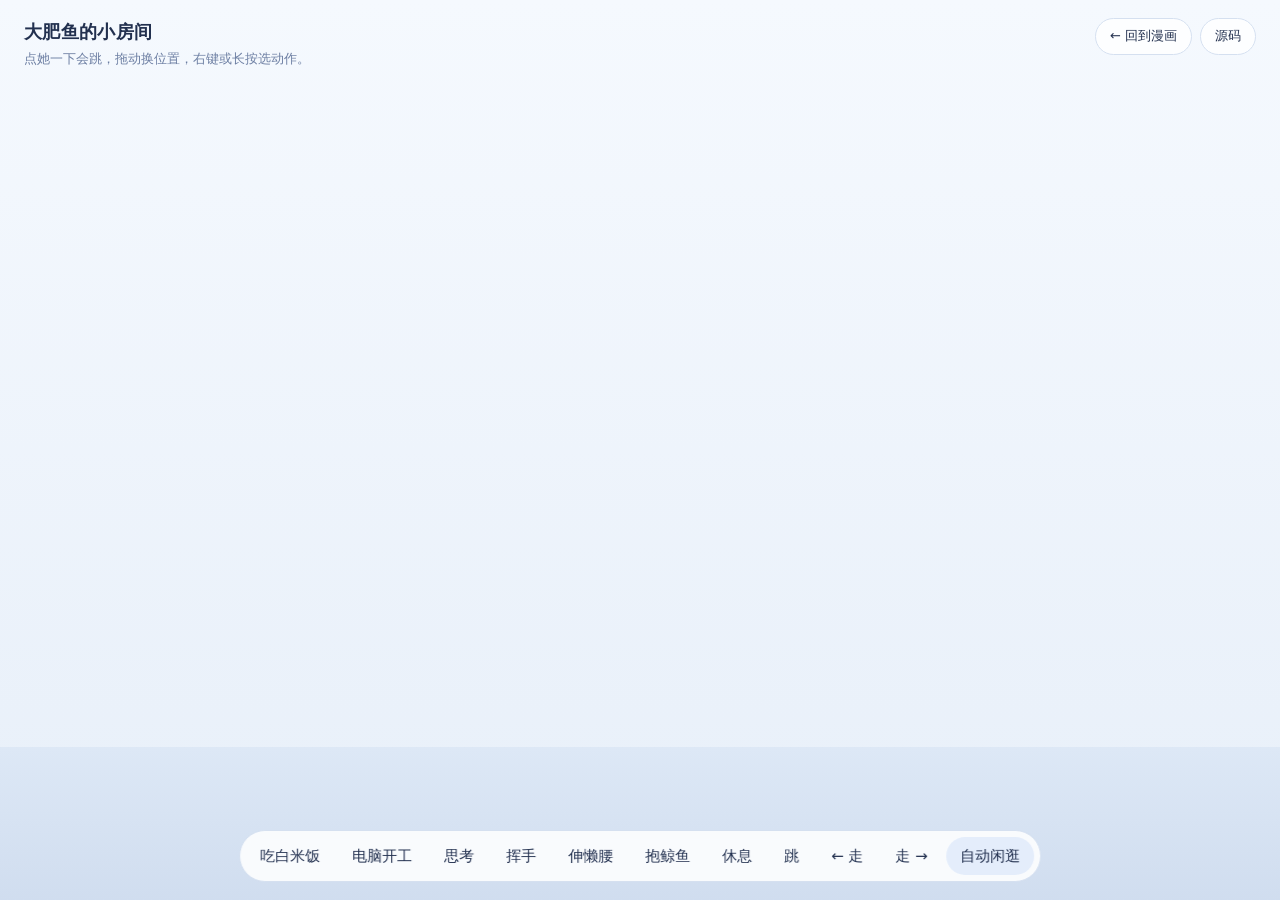
==== web/index.html @ 1fa4610e "Add site build (web/) and demo capture page - web/: WebP textures, self-contained widget.js for site" ====
<!doctype html>
<html lang="zh-CN">
<head>
<meta charset="utf-8"><meta name="viewport" content="width=device-width,initial-scale=1">
<title>大肥鱼 v05 · 样片（第二版）</title>
<style>
  :root { color-scheme: light; --ink:#22304f; --soft:#6d7fa3; --line:#d5e0f0; }
  html,body { margin:0; height:100%; font:15px/1.6 "PingFang SC","Microsoft YaHei",system-ui,sans-serif; color:var(--ink); background:linear-gradient(#f5f9fe,#e7eff9); overflow:hidden; }
  header { position:fixed; left:24px; top:18px; right:24px; display:flex; justify-content:space-between; align-items:flex-start; gap:16px; pointer-events:none; }
  h1 { font-size:18px; margin:0; letter-spacing:.02em; } header p { margin:2px 0 0; color:var(--soft); font-size:13px; max-width:46ch; }
  header a { pointer-events:auto; color:var(--ink); text-decoration:none; border:1px solid var(--line); background:rgba(255,255,255,.8); border-radius:999px; padding:7px 14px; margin-left:8px; font-size:13px; white-space:nowrap; }
  header .links { display:flex; }
  #floor { position:fixed; left:0; right:0; bottom:0; height:17vh; background:linear-gradient(#dde8f6,#d0ddef); }
  #pet { position:fixed; bottom:calc(17vh - 26px); left:0; touch-action:none; cursor:grab; user-select:none; -webkit-user-select:none; }
  #pet.drag { cursor:grabbing; }
  #shadow { position:fixed; bottom:calc(17vh - 12px); height:24px; border-radius:50%; background:radial-gradient(closest-side,rgba(40,60,110,.26),rgba(40,60,110,0)); pointer-events:none; }
  nav { position:fixed; left:50%; bottom:18px; transform:translateX(-50%); display:flex; gap:4px; max-width:96vw; overflow-x:auto; white-space:nowrap; padding:6px; background:rgba(255,255,255,.86); border:1px solid var(--line); border-radius:999px; backdrop-filter:blur(8px); }
  button { font:inherit; color:var(--ink); background:transparent; border:0; padding:7px 14px; border-radius:999px; cursor:pointer; }
  button:hover, button[aria-pressed="true"] { background:#e4edfb; }
  #menu { position:fixed; display:none; flex-direction:column; min-width:132px; padding:6px; background:#fff; border:1px solid var(--line); border-radius:14px; box-shadow:0 10px 30px rgba(40,60,110,.16); z-index:5; }
  #menu button { text-align:left; border-radius:9px; }
  @media (max-width:520px){ header p{display:none} nav{max-width:94vw; overflow-x:auto} }
</style>
</head>
<body>
<header><div><h1>大肥鱼的小房间</h1><p>点她一下会跳，拖动换位置，右键或长按选动作。</p></div><div class="links"><a href="../">← 回到漫画</a><a href="https://github.com/hhxk233/ai-work-pet" rel="noopener">源码</a></div></header>
<div id="floor"></div><div id="shadow"></div>
<canvas id="pet"></canvas>
<nav aria-label="动作">
  <button data-act="rice">吃白米饭</button><button data-act="laptop">电脑开工</button><button data-act="think">思考</button><button data-act="wave">挥手</button><button data-act="stretch">伸懒腰</button><button data-act="whale">抱鲸鱼</button><button data-act="rest">休息</button><button data-act="jump">跳</button>
  <button data-act="walkL">← 走</button><button data-act="walkR">走 →</button>
  <button id="auto" aria-pressed="true">自动闲逛</button>
</nav>
<div id="menu" role="menu"><button data-act="rice">吃白米饭</button><button data-act="laptop">电脑开工</button><button data-act="think">思考</button><button data-act="wave">挥手</button><button data-act="stretch">伸懒腰</button><button data-act="whale">抱鲸鱼</button><button data-act="rest">休息</button><button data-act="jump">跳一下</button><button data-act="walkL">向左走走</button><button data-act="walkR">向右走走</button><button data-act="halt">停下</button></div>
<script>window.DEEPSEEK_EXT = '.webp';</script>
<script src="engine/pet-engine.js"></script>
<script src="characters/deepseek/rig.js"></script>
<script src="characters/deepseek/motions.js"></script>
<script src="characters/deepseek/load.js"></script>
<script>
(async () => {
  const c = document.getElementById('pet'), sh = document.getElementById('shadow'), menu = document.getElementById('menu'), autoBtn = document.getElementById('auto');
  const H = () => Math.max(280, Math.min(490, innerHeight * 0.55)), view = { w: 900, h: 990 };
  let cssH = H(), cssW = cssH * view.w / view.h, S = cssH / view.h, dpr = Math.min(2, devicePixelRatio || 1);
  const size = () => { cssH = H(); cssW = cssH * view.w / view.h; S = cssH / view.h; c.style.width = cssW + 'px'; c.style.height = cssH + 'px'; c.width = Math.round(cssW * dpr); c.height = Math.round(cssH * dpr); };
  size(); addEventListener('resize', size);
  const { pet, director } = await loadDeepSeek(c);
  let x = innerWidth * 0.5 - cssW / 2, auto = true, idleFor = 0, nextAt = 3, walkLeft = 0, drag = null, lift = 0;
  const act = a => { menu.style.display = 'none'; idleFor = 0;
    if (a === 'walkL' || a === 'walkR') { director.stop(); director.walk(a === 'walkL' ? -1 : 1); walkLeft = 2.6; }
    else if (a === 'halt') { director.halt(); walkLeft = 0; } else { director.halt(); walkLeft = 0; director.play(a); } };
  document.querySelectorAll('[data-act]').forEach(b => b.addEventListener('click', e => { e.stopPropagation(); act(b.dataset.act); }));
  autoBtn.onclick = () => { auto = !auto; autoBtn.setAttribute('aria-pressed', auto); if (!auto) { director.halt(); walkLeft = 0; } };
  // click / drag / context menu / long-press
  let press = null;
  c.addEventListener('pointerdown', e => { if (e.button === 2) return; c.setPointerCapture(e.pointerId); press = { x: e.clientX, y: e.clientY, x0: x, t: performance.now(), moved: false, timer: setTimeout(() => { if (press && !press.moved) { openMenu(press.x, press.y); press = null; } }, 520) }; });
  c.addEventListener('pointermove', e => { if (!press) return; const dx = e.clientX - press.x; if (Math.abs(dx) > 5 || Math.abs(e.clientY - press.y) > 5) { press.moved = true; clearTimeout(press.timer); c.classList.add('drag'); director.halt(); walkLeft = 0; } if (press.moved) { const nx = press.x0 + dx; drag = { v: (nx - x) }; x = nx; } });
  const up = () => { if (!press) return; clearTimeout(press.timer); c.classList.remove('drag'); if (!press.moved && !director.busy) act('jump'); press = null; drag = null; };
  c.addEventListener('pointerup', up); c.addEventListener('pointercancel', up);
  const openMenu = (px, py) => { menu.style.display = 'flex'; menu.style.left = Math.min(px, innerWidth - 150) + 'px'; menu.style.top = Math.max(8, Math.min(py - 20, innerHeight - 220)) + 'px'; };
  c.addEventListener('contextmenu', e => { e.preventDefault(); openMenu(e.clientX, e.clientY); });
  addEventListener('pointerdown', e => { if (!menu.contains(e.target) && e.target !== c) menu.style.display = 'none'; });

  let last = performance.now();
  function frame(now) {
    const dt = Math.min(0.05, (now - last) / 1000); last = now;
    if (auto && !press) {                         // roam: stroll now and then, sometimes think or wave
      if (walkLeft > 0) { walkLeft -= dt; if (walkLeft <= 0) director.halt(); }
      else if (!director.busy && director.walkW === 0) { idleFor += dt; if (idleFor > nextAt) { idleFor = 0; nextAt = 3 + Math.random() * 5; const r = Math.random();
        if (r < 0.55) { const mid = x + cssW / 2; const dir = mid < innerWidth * 0.25 ? 1 : mid > innerWidth * 0.75 ? -1 : (Math.random() < 0.5 ? -1 : 1); director.walk(dir); walkLeft = 1.6 + Math.random() * 2.4; }
        else { const pool = ['think', 'wave', 'stretch', 'jump', 'rice', 'laptop', 'whale', 'rest']; director.play(pool[Math.floor(Math.random() * pool.length)]); } } }
    } else if (walkLeft > 0) { walkLeft -= dt; if (walkLeft <= 0) director.halt(); }
    director.update(pet, dt);
    if (drag) { pet.P.lean += Math.max(-14, Math.min(14, drag.v * 1.4)); drag.v *= 0.8; }   // dragging tugs the body; hair and tail follow through
    pet.update(dt); pet.draw();
    x += director.vx * S * dt; const minX = -cssW * 0.25, maxX = innerWidth - cssW * 0.75;
    if (x < minX) { x = minX; if (director.walkTarget) director.walk(1); } if (x > maxX) { x = maxX; if (director.walkTarget) director.walk(-1); }
    c.style.transform = `translate3d(${x}px,0,0)`;
    const k = 1 - pet.P.jump / 90, sw = 190 * S * 1.05 * k; sh.style.width = sw + 'px'; sh.style.left = (x + (500 - 60) * S - sw / 2) + 'px'; sh.style.opacity = k;
    requestAnimationFrame(frame);
  }
  requestAnimationFrame(frame);
})().catch(e => { document.body.insertAdjacentHTML('beforeend', '<pre style="position:fixed;left:24px;top:90px;color:#b00">' + (e.stack || e) + '</pre>'); });
</script>
</body>
</html>
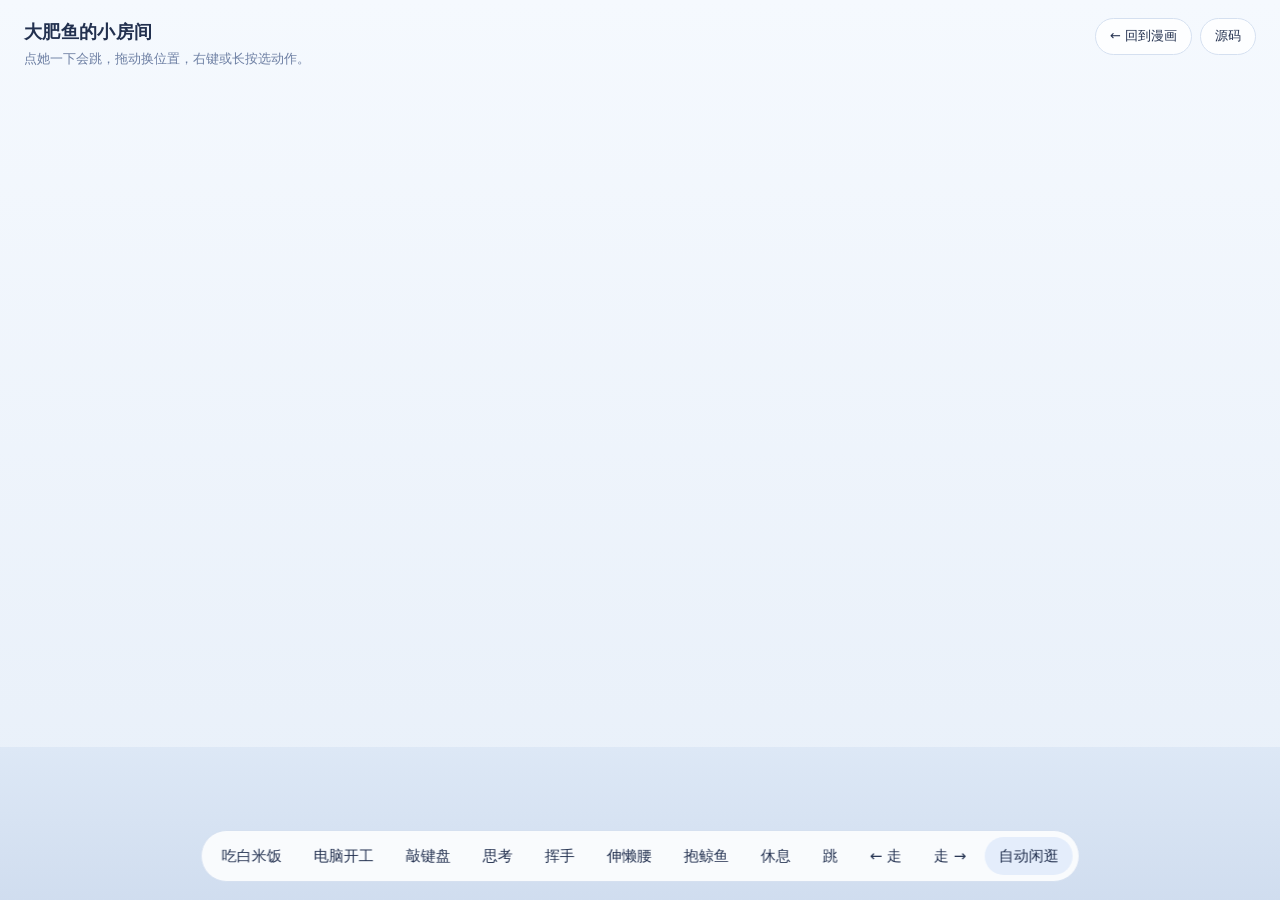
==== commit 7e34b6fe: "Redrawn rice and laptop poses, keep the v04 laptop as a second action, align sprites to the idle mod" ====
--- a/web/index.html
+++ b/web/index.html
@@ -27,11 +27,11 @@
 <div id="floor"></div><div id="shadow"></div>
 <canvas id="pet"></canvas>
 <nav aria-label="动作">
-  <button data-act="rice">吃白米饭</button><button data-act="laptop">电脑开工</button><button data-act="think">思考</button><button data-act="wave">挥手</button><button data-act="stretch">伸懒腰</button><button data-act="whale">抱鲸鱼</button><button data-act="rest">休息</button><button data-act="jump">跳</button>
+  <button data-act="rice">吃白米饭</button><button data-act="laptop">电脑开工</button><button data-act="typing">敲键盘</button><button data-act="think">思考</button><button data-act="wave">挥手</button><button data-act="stretch">伸懒腰</button><button data-act="whale">抱鲸鱼</button><button data-act="rest">休息</button><button data-act="jump">跳</button>
   <button data-act="walkL">← 走</button><button data-act="walkR">走 →</button>
   <button id="auto" aria-pressed="true">自动闲逛</button>
 </nav>
-<div id="menu" role="menu"><button data-act="rice">吃白米饭</button><button data-act="laptop">电脑开工</button><button data-act="think">思考</button><button data-act="wave">挥手</button><button data-act="stretch">伸懒腰</button><button data-act="whale">抱鲸鱼</button><button data-act="rest">休息</button><button data-act="jump">跳一下</button><button data-act="walkL">向左走走</button><button data-act="walkR">向右走走</button><button data-act="halt">停下</button></div>
+<div id="menu" role="menu"><button data-act="rice">吃白米饭</button><button data-act="laptop">电脑开工</button><button data-act="typing">敲键盘</button><button data-act="think">思考</button><button data-act="wave">挥手</button><button data-act="stretch">伸懒腰</button><button data-act="whale">抱鲸鱼</button><button data-act="rest">休息</button><button data-act="jump">跳一下</button><button data-act="walkL">向左走走</button><button data-act="walkR">向右走走</button><button data-act="halt">停下</button></div>
 <script>window.DEEPSEEK_EXT = '.webp';</script>
 <script src="engine/pet-engine.js"></script>
 <script src="characters/deepseek/rig.js"></script>
@@ -68,7 +68,7 @@
       if (walkLeft > 0) { walkLeft -= dt; if (walkLeft <= 0) director.halt(); }
       else if (!director.busy && director.walkW === 0) { idleFor += dt; if (idleFor > nextAt) { idleFor = 0; nextAt = 3 + Math.random() * 5; const r = Math.random();
         if (r < 0.55) { const mid = x + cssW / 2; const dir = mid < innerWidth * 0.25 ? 1 : mid > innerWidth * 0.75 ? -1 : (Math.random() < 0.5 ? -1 : 1); director.walk(dir); walkLeft = 1.6 + Math.random() * 2.4; }
-        else { const pool = ['think', 'wave', 'stretch', 'jump', 'rice', 'laptop', 'whale', 'rest']; director.play(pool[Math.floor(Math.random() * pool.length)]); } } }
+        else { const pool = ['think', 'wave', 'stretch', 'jump', 'rice', 'laptop', 'typing', 'whale', 'rest']; director.play(pool[Math.floor(Math.random() * pool.length)]); } } }
     } else if (walkLeft > 0) { walkLeft -= dt; if (walkLeft <= 0) director.halt(); }
     director.update(pet, dt);
     if (drag) { pet.P.lean += Math.max(-14, Math.min(14, drag.v * 1.4)); drag.v *= 0.8; }   // dragging tugs the body; hair and tail follow through
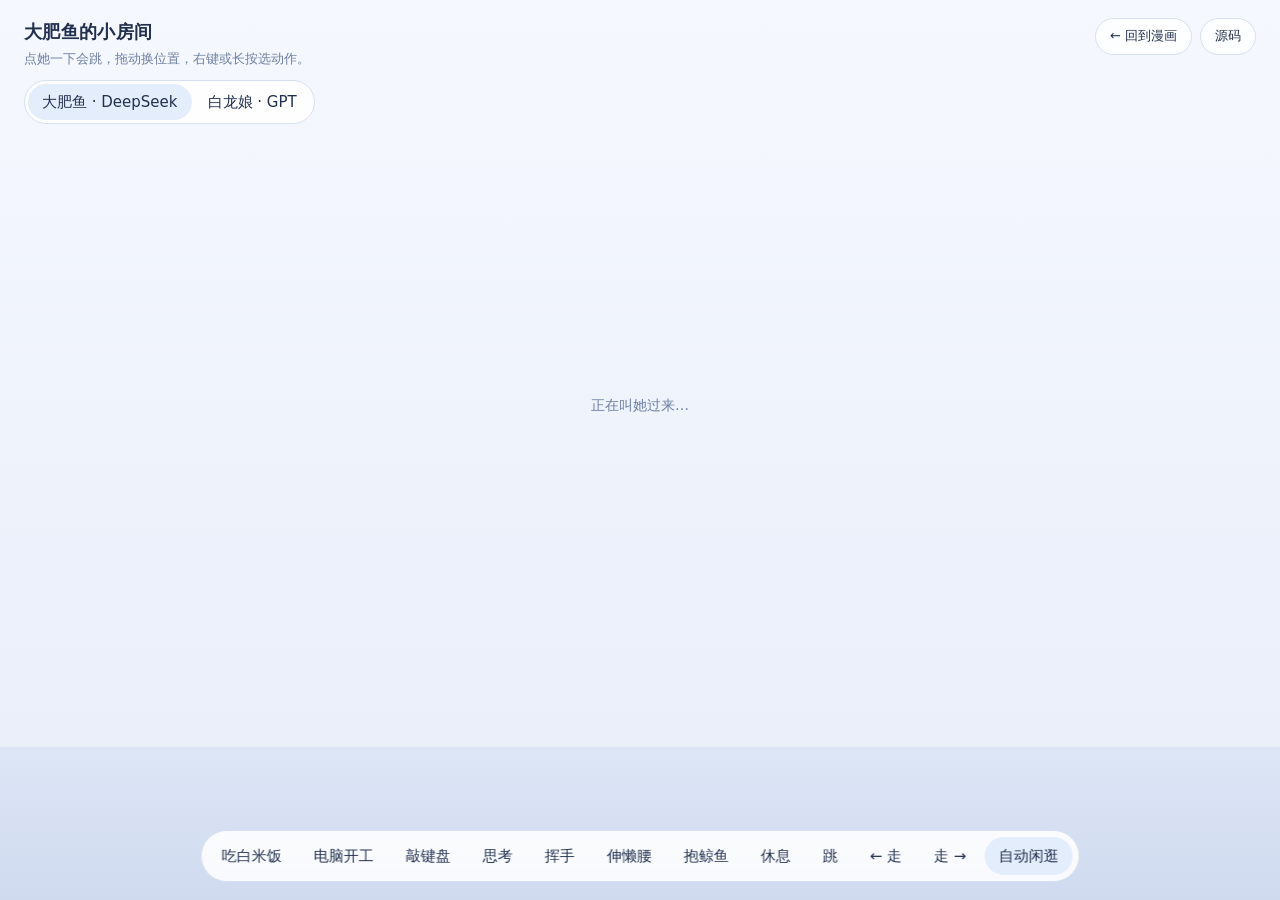
==== commit 5994ee04: "Add the GPT pet (白龙娘) and a pet switch on the web build - characters/gpt: layered model (idle, blink" ====
--- a/web/index.html
+++ b/web/index.html
@@ -2,84 +2,120 @@
 <html lang="zh-CN">
 <head>
 <meta charset="utf-8"><meta name="viewport" content="width=device-width,initial-scale=1">
-<title>大肥鱼 v05 · 样片（第二版）</title>
+<title>AI 桌宠 · 大肥鱼和白龙娘</title>
 <style>
   :root { color-scheme: light; --ink:#22304f; --soft:#6d7fa3; --line:#d5e0f0; }
-  html,body { margin:0; height:100%; font:15px/1.6 "PingFang SC","Microsoft YaHei",system-ui,sans-serif; color:var(--ink); background:linear-gradient(#f5f9fe,#e7eff9); overflow:hidden; }
+  html,body { margin:0; height:100%; font:15px/1.6 "PingFang SC","Microsoft YaHei",system-ui,sans-serif; color:var(--ink); background:linear-gradient(#f5f8fe,#e8edf9); overflow:hidden; }
   header { position:fixed; left:24px; top:18px; right:24px; display:flex; justify-content:space-between; align-items:flex-start; gap:16px; pointer-events:none; }
   h1 { font-size:18px; margin:0; letter-spacing:.02em; } header p { margin:2px 0 0; color:var(--soft); font-size:13px; max-width:46ch; }
   header a { pointer-events:auto; color:var(--ink); text-decoration:none; border:1px solid var(--line); background:rgba(255,255,255,.8); border-radius:999px; padding:7px 14px; margin-left:8px; font-size:13px; white-space:nowrap; }
   header .links { display:flex; }
-  #floor { position:fixed; left:0; right:0; bottom:0; height:17vh; background:linear-gradient(#dde8f6,#d0ddef); }
-  #pet { position:fixed; bottom:calc(17vh - 26px); left:0; touch-action:none; cursor:grab; user-select:none; -webkit-user-select:none; }
-  #pet.drag { cursor:grabbing; }
+  #pets { pointer-events:auto; display:inline-flex; gap:2px; margin-top:10px; padding:3px; background:rgba(255,255,255,.86); border:1px solid var(--line); border-radius:999px; }
+  #pets button { padding:6px 14px; white-space:nowrap; }
+  #floor { position:fixed; left:0; right:0; bottom:0; height:17vh; background:linear-gradient(#dde6f6,#d0daef); }
+  canvas.pet { position:fixed; bottom:calc(17vh - 26px); left:0; touch-action:none; cursor:grab; user-select:none; -webkit-user-select:none; }
+  canvas.pet.drag { cursor:grabbing; }
   #shadow { position:fixed; bottom:calc(17vh - 12px); height:24px; border-radius:50%; background:radial-gradient(closest-side,rgba(40,60,110,.26),rgba(40,60,110,0)); pointer-events:none; }
   nav { position:fixed; left:50%; bottom:18px; transform:translateX(-50%); display:flex; gap:4px; max-width:96vw; overflow-x:auto; white-space:nowrap; padding:6px; background:rgba(255,255,255,.86); border:1px solid var(--line); border-radius:999px; backdrop-filter:blur(8px); }
   button { font:inherit; color:var(--ink); background:transparent; border:0; padding:7px 14px; border-radius:999px; cursor:pointer; }
   button:hover, button[aria-pressed="true"] { background:#e4edfb; }
   #menu { position:fixed; display:none; flex-direction:column; min-width:132px; padding:6px; background:#fff; border:1px solid var(--line); border-radius:14px; box-shadow:0 10px 30px rgba(40,60,110,.16); z-index:5; }
   #menu button { text-align:left; border-radius:9px; }
-  @media (max-width:520px){ header p{display:none} nav{max-width:94vw; overflow-x:auto} }
+  #wait { position:fixed; left:50%; top:45%; transform:translate(-50%,-50%); color:var(--soft); font-size:14px; }
+  @media (max-width:520px){ header p{display:none} nav{max-width:94vw; overflow-x:auto} #pets .who{display:none} #pets button{padding:6px 11px} }
 </style>
 </head>
 <body>
-<header><div><h1>大肥鱼的小房间</h1><p>点她一下会跳，拖动换位置，右键或长按选动作。</p></div><div class="links"><a href="../">← 回到漫画</a><a href="https://github.com/hhxk233/ai-work-pet" rel="noopener">源码</a></div></header>
+<header><div><h1 id="title">AI 桌宠的小房间</h1><p>点她一下会跳，拖动换位置，右键或长按选动作。</p><div id="pets" role="group" aria-label="换桌宠"></div></div><div class="links"><a href="../">← 回到漫画</a><a href="https://github.com/hhxk233/ai-work-pet" rel="noopener">源码</a></div></header>
 <div id="floor"></div><div id="shadow"></div>
-<canvas id="pet"></canvas>
-<nav aria-label="动作">
-  <button data-act="rice">吃白米饭</button><button data-act="laptop">电脑开工</button><button data-act="typing">敲键盘</button><button data-act="think">思考</button><button data-act="wave">挥手</button><button data-act="stretch">伸懒腰</button><button data-act="whale">抱鲸鱼</button><button data-act="rest">休息</button><button data-act="jump">跳</button>
-  <button data-act="walkL">← 走</button><button data-act="walkR">走 →</button>
-  <button id="auto" aria-pressed="true">自动闲逛</button>
-</nav>
-<div id="menu" role="menu"><button data-act="rice">吃白米饭</button><button data-act="laptop">电脑开工</button><button data-act="typing">敲键盘</button><button data-act="think">思考</button><button data-act="wave">挥手</button><button data-act="stretch">伸懒腰</button><button data-act="whale">抱鲸鱼</button><button data-act="rest">休息</button><button data-act="jump">跳一下</button><button data-act="walkL">向左走走</button><button data-act="walkR">向右走走</button><button data-act="halt">停下</button></div>
-<script>window.DEEPSEEK_EXT = '.webp';</script>
+<div id="wait" hidden>正在叫她过来…</div>
+<nav id="acts" aria-label="动作"></nav>
+<div id="menu" role="menu"></div>
 <script src="engine/pet-engine.js"></script>
-<script src="characters/deepseek/rig.js"></script>
-<script src="characters/deepseek/motions.js"></script>
-<script src="characters/deepseek/load.js"></script>
+<script src="engine/director.js"></script>
 <script>
+// Each pet: where its files are, the loader its load.js defines, and its action buttons.
+const PETS = {
+  deepseek: { name: '大肥鱼', who: 'DeepSeek', dir: 'characters/deepseek/', ext: 'DEEPSEEK_EXT', loader: 'loadDeepSeek', view: 60,
+    acts: [['rice', '吃白米饭'], ['laptop', '电脑开工'], ['typing', '敲键盘'], ['think', '思考'], ['wave', '挥手'], ['stretch', '伸懒腰'], ['whale', '抱鲸鱼'], ['rest', '休息'], ['jump', '跳']] },
+  gpt: { name: '白龙娘', who: 'GPT', dir: 'characters/gpt/', ext: 'GPT_EXT', loader: 'loadGPT', view: 50,
+    acts: [['cookie', '吃小饼干'], ['laptop', '笔记本'], ['mug', '喝一口'], ['think', '想一想'], ['wave', '挥手'], ['pout', '吃醋'], ['pillow', '白龙抱枕'], ['stretch', '伸懒腰'], ['sleep', '晚安'], ['jump', '跳']] },
+};
+const get = k => { try { return localStorage.getItem(k); } catch { return null; } }, set = (k, v) => { try { localStorage.setItem(k, v); } catch {} };
+const loadScript = src => new Promise((ok, no) => { const s = document.createElement('script'); s.src = src; s.onload = ok; s.onerror = no; document.head.append(s); });
 (async () => {
-  const c = document.getElementById('pet'), sh = document.getElementById('shadow'), menu = document.getElementById('menu'), autoBtn = document.getElementById('auto');
+  const q = new URLSearchParams(location.search).get('pet');
+  let cur = PETS[q] ? q : PETS[get('ai-pet-choice')] ? get('ai-pet-choice') : 'deepseek';
+  const sh = document.getElementById('shadow'), menu = document.getElementById('menu'), nav = document.getElementById('acts'), tabs = document.getElementById('pets'), wait = document.getElementById('wait');
   const H = () => Math.max(280, Math.min(490, innerHeight * 0.55)), view = { w: 900, h: 990 };
-  let cssH = H(), cssW = cssH * view.w / view.h, S = cssH / view.h, dpr = Math.min(2, devicePixelRatio || 1);
-  const size = () => { cssH = H(); cssW = cssH * view.w / view.h; S = cssH / view.h; c.style.width = cssW + 'px'; c.style.height = cssH + 'px'; c.width = Math.round(cssW * dpr); c.height = Math.round(cssH * dpr); };
-  size(); addEventListener('resize', size);
-  const { pet, director } = await loadDeepSeek(c);
-  let x = innerWidth * 0.5 - cssW / 2, auto = true, idleFor = 0, nextAt = 3, walkLeft = 0, drag = null, lift = 0;
-  const act = a => { menu.style.display = 'none'; idleFor = 0;
-    if (a === 'walkL' || a === 'walkR') { director.stop(); director.walk(a === 'walkL' ? -1 : 1); walkLeft = 2.6; }
-    else if (a === 'halt') { director.halt(); walkLeft = 0; } else { director.halt(); walkLeft = 0; director.play(a); } };
-  document.querySelectorAll('[data-act]').forEach(b => b.addEventListener('click', e => { e.stopPropagation(); act(b.dataset.act); }));
-  autoBtn.onclick = () => { auto = !auto; autoBtn.setAttribute('aria-pressed', auto); if (!auto) { director.halt(); walkLeft = 0; } };
+  let cssH, cssW, S, dpr = Math.min(2, devicePixelRatio || 1);
+  const apps = {}, loading = {};
+  const size = () => { cssH = H(); cssW = cssH * view.w / view.h; S = cssH / view.h;
+    for (const k in apps) { const c = apps[k].c; c.style.width = cssW + 'px'; c.style.height = cssH + 'px'; c.width = Math.round(cssW * dpr); c.height = Math.round(cssH * dpr); } };
+  async function boot(key) {                    // one canvas per pet, loaded the first time she is picked
+    const P = PETS[key]; window[P.ext] = '.webp';
+    for (const f of ['rig.js', 'motions.js', 'load.js']) await loadScript(P.dir + f);
+    const c = document.createElement('canvas'); c.className = 'pet'; c.hidden = true; document.body.insertBefore(c, nav);
+    apps[key] = { c }; size(); bindPointer(c);
+    const { pet, director } = await window[P.loader](c, P.dir);
+    return Object.assign(apps[key], { pet, director });
+  }
+  const getApp = key => loading[key] = loading[key] || boot(key);
+
+  let app = null, x = innerWidth * 0.5, auto = true, idleFor = 0, nextAt = 3, walkLeft = 0, press = null, drag = null;
+  const act = a => { menu.style.display = 'none'; idleFor = 0; if (!app) return; const d = app.director;
+    if (a === 'walkL' || a === 'walkR') { d.stop(); d.walk(a === 'walkL' ? -1 : 1); walkLeft = 2.6; }
+    else if (a === 'halt') { d.halt(); walkLeft = 0; } else { d.halt(); walkLeft = 0; d.play(a); } };
+  const buttons = () => { const A = PETS[cur].acts;
+    nav.innerHTML = A.map(a => `<button data-act="${a[0]}">${a[1]}</button>`).join('') + '<button data-act="walkL">← 走</button><button data-act="walkR">走 →</button><button id="auto" aria-pressed="' + auto + '">自动闲逛</button>';
+    menu.innerHTML = A.map(a => `<button data-act="${a[0]}">${a[1]}</button>`).join('') + '<button data-act="walkL">向左走走</button><button data-act="walkR">向右走走</button><button data-act="halt">停下</button>';
+    tabs.innerHTML = Object.keys(PETS).map(k => `<button data-pet="${k}" aria-pressed="${k === cur}">${PETS[k].name}<span class="who"> · ${PETS[k].who}</span></button>`).join('');
+    document.getElementById('title').textContent = PETS[cur].name + '的小房间'; document.title = PETS[cur].name + ' · AI 桌宠'; };
+  document.addEventListener('click', e => { const b = e.target.closest('[data-act]'), p = e.target.closest('[data-pet]');
+    if (b) { e.stopPropagation(); act(b.dataset.act); } if (p) pick(p.dataset.pet);
+    if (e.target.id === 'auto') { auto = !auto; e.target.setAttribute('aria-pressed', auto); if (!auto && app) { app.director.halt(); walkLeft = 0; } } });
+  async function pick(key) {
+    cur = key; set('ai-pet-choice', key); buttons(); const u = new URL(location.href); u.searchParams.set('pet', key); history.replaceState(null, '', u);
+    if (!apps[key] || !apps[key].pet) wait.hidden = false;
+    try { const a = await getApp(key); if (cur !== key) return; wait.hidden = true;
+      if (app && app !== a) { app.c.hidden = true; app.director.halt(); } const first = !app; app = a; app.c.hidden = false; walkLeft = 0; idleFor = 0;
+      if (first) x = innerWidth * 0.5 - cssW / 2; else app.director.play('happy'); }
+    catch (e) { wait.textContent = '没能加载 ' + PETS[key].name + '，刷新试试'; console.error(e); }
+  }
   // click / drag / context menu / long-press
-  let press = null;
-  c.addEventListener('pointerdown', e => { if (e.button === 2) return; c.setPointerCapture(e.pointerId); press = { x: e.clientX, y: e.clientY, x0: x, t: performance.now(), moved: false, timer: setTimeout(() => { if (press && !press.moved) { openMenu(press.x, press.y); press = null; } }, 520) }; });
-  c.addEventListener('pointermove', e => { if (!press) return; const dx = e.clientX - press.x; if (Math.abs(dx) > 5 || Math.abs(e.clientY - press.y) > 5) { press.moved = true; clearTimeout(press.timer); c.classList.add('drag'); director.halt(); walkLeft = 0; } if (press.moved) { const nx = press.x0 + dx; drag = { v: (nx - x) }; x = nx; } });
-  const up = () => { if (!press) return; clearTimeout(press.timer); c.classList.remove('drag'); if (!press.moved && !director.busy) act('jump'); press = null; drag = null; };
-  c.addEventListener('pointerup', up); c.addEventListener('pointercancel', up);
-  const openMenu = (px, py) => { menu.style.display = 'flex'; menu.style.left = Math.min(px, innerWidth - 150) + 'px'; menu.style.top = Math.max(8, Math.min(py - 20, innerHeight - 220)) + 'px'; };
-  c.addEventListener('contextmenu', e => { e.preventDefault(); openMenu(e.clientX, e.clientY); });
-  addEventListener('pointerdown', e => { if (!menu.contains(e.target) && e.target !== c) menu.style.display = 'none'; });
+  const openMenu = (px, py) => { menu.style.display = 'flex'; menu.style.left = Math.min(px, innerWidth - 150) + 'px'; menu.style.top = Math.max(8, Math.min(py - 20, innerHeight - 260)) + 'px'; };
+  function bindPointer(c) {
+    c.addEventListener('pointerdown', e => { if (e.button === 2 || !app) return; c.setPointerCapture(e.pointerId); press = { x: e.clientX, y: e.clientY, x0: x, moved: false, timer: setTimeout(() => { if (press && !press.moved) { openMenu(press.x, press.y); press = null; } }, 520) }; });
+    c.addEventListener('pointermove', e => { if (!press) return; const dx = e.clientX - press.x; if (Math.abs(dx) > 5 || Math.abs(e.clientY - press.y) > 5) { press.moved = true; clearTimeout(press.timer); c.classList.add('drag'); app.director.halt(); walkLeft = 0; } if (press.moved) { const nx = press.x0 + dx; drag = { v: nx - x }; x = nx; } });
+    const up = () => { if (!press) return; clearTimeout(press.timer); c.classList.remove('drag'); if (!press.moved && !app.director.busy) act('jump'); press = null; drag = null; };
+    c.addEventListener('pointerup', up); c.addEventListener('pointercancel', up);
+    c.addEventListener('contextmenu', e => { e.preventDefault(); openMenu(e.clientX, e.clientY); });
+  }
+  addEventListener('pointerdown', e => { if (!menu.contains(e.target) && !(e.target.classList && e.target.classList.contains('pet'))) menu.style.display = 'none'; });
+  addEventListener('resize', size);
 
   let last = performance.now();
   function frame(now) {
     const dt = Math.min(0.05, (now - last) / 1000); last = now;
-    if (auto && !press) {                         // roam: stroll now and then, sometimes think or wave
-      if (walkLeft > 0) { walkLeft -= dt; if (walkLeft <= 0) director.halt(); }
-      else if (!director.busy && director.walkW === 0) { idleFor += dt; if (idleFor > nextAt) { idleFor = 0; nextAt = 3 + Math.random() * 5; const r = Math.random();
-        if (r < 0.55) { const mid = x + cssW / 2; const dir = mid < innerWidth * 0.25 ? 1 : mid > innerWidth * 0.75 ? -1 : (Math.random() < 0.5 ? -1 : 1); director.walk(dir); walkLeft = 1.6 + Math.random() * 2.4; }
-        else { const pool = ['think', 'wave', 'stretch', 'jump', 'rice', 'laptop', 'typing', 'whale', 'rest']; director.play(pool[Math.floor(Math.random() * pool.length)]); } } }
-    } else if (walkLeft > 0) { walkLeft -= dt; if (walkLeft <= 0) director.halt(); }
-    director.update(pet, dt);
-    if (drag) { pet.P.lean += Math.max(-14, Math.min(14, drag.v * 1.4)); drag.v *= 0.8; }   // dragging tugs the body; hair and tail follow through
-    pet.update(dt); pet.draw();
-    x += director.vx * S * dt; const minX = -cssW * 0.25, maxX = innerWidth - cssW * 0.75;
-    if (x < minX) { x = minX; if (director.walkTarget) director.walk(1); } if (x > maxX) { x = maxX; if (director.walkTarget) director.walk(-1); }
-    c.style.transform = `translate3d(${x}px,0,0)`;
-    const k = 1 - pet.P.jump / 90, sw = 190 * S * 1.05 * k; sh.style.width = sw + 'px'; sh.style.left = (x + (500 - 60) * S - sw / 2) + 'px'; sh.style.opacity = k;
+    if (app) { const { pet, director } = app;
+      if (auto && !press) {                       // roam: stroll now and then, sometimes do something
+        if (walkLeft > 0) { walkLeft -= dt; if (walkLeft <= 0) director.halt(); }
+        else if (!director.busy && director.walkW === 0) { idleFor += dt; if (idleFor > nextAt) { idleFor = 0; nextAt = 3 + Math.random() * 5; const r = Math.random();
+          if (r < 0.55) { const mid = x + cssW / 2; const dir = mid < innerWidth * 0.25 ? 1 : mid > innerWidth * 0.75 ? -1 : (Math.random() < 0.5 ? -1 : 1); director.walk(dir); walkLeft = 1.6 + Math.random() * 2.4; }
+          else { const A = PETS[cur].acts; director.play(A[Math.floor(Math.random() * A.length)][0]); } } }
+      } else if (walkLeft > 0) { walkLeft -= dt; if (walkLeft <= 0) director.halt(); }
+      director.update(pet, dt);
+      if (drag) { pet.P.lean += Math.max(-14, Math.min(14, drag.v * 1.4)); drag.v *= 0.8; }   // dragging tugs the body; hair and tail follow through
+      pet.update(dt); pet.draw();
+      x += director.vx * S * dt; const minX = -cssW * 0.25, maxX = innerWidth - cssW * 0.75;
+      if (x < minX) { x = minX; if (director.walkTarget) director.walk(1); } if (x > maxX) { x = maxX; if (director.walkTarget) director.walk(-1); }
+      app.c.style.transform = `translate3d(${x}px,0,0)`;
+      const k = 1 - pet.P.jump / 90, sw = 190 * S * 1.05 * k * (cur === 'gpt' ? 1.2 : 1); sh.style.width = sw + 'px'; sh.style.left = (x + (500 - PETS[cur].view) * S - sw / 2) + 'px'; sh.style.opacity = k;
+      window.petRoom = { pet, director, name: cur, pick };
+    }
     requestAnimationFrame(frame);
   }
-  requestAnimationFrame(frame);
+  buttons(); size(); await pick(cur); requestAnimationFrame(frame);
 })().catch(e => { document.body.insertAdjacentHTML('beforeend', '<pre style="position:fixed;left:24px;top:90px;color:#b00">' + (e.stack || e) + '</pre>'); });
 </script>
 </body>
